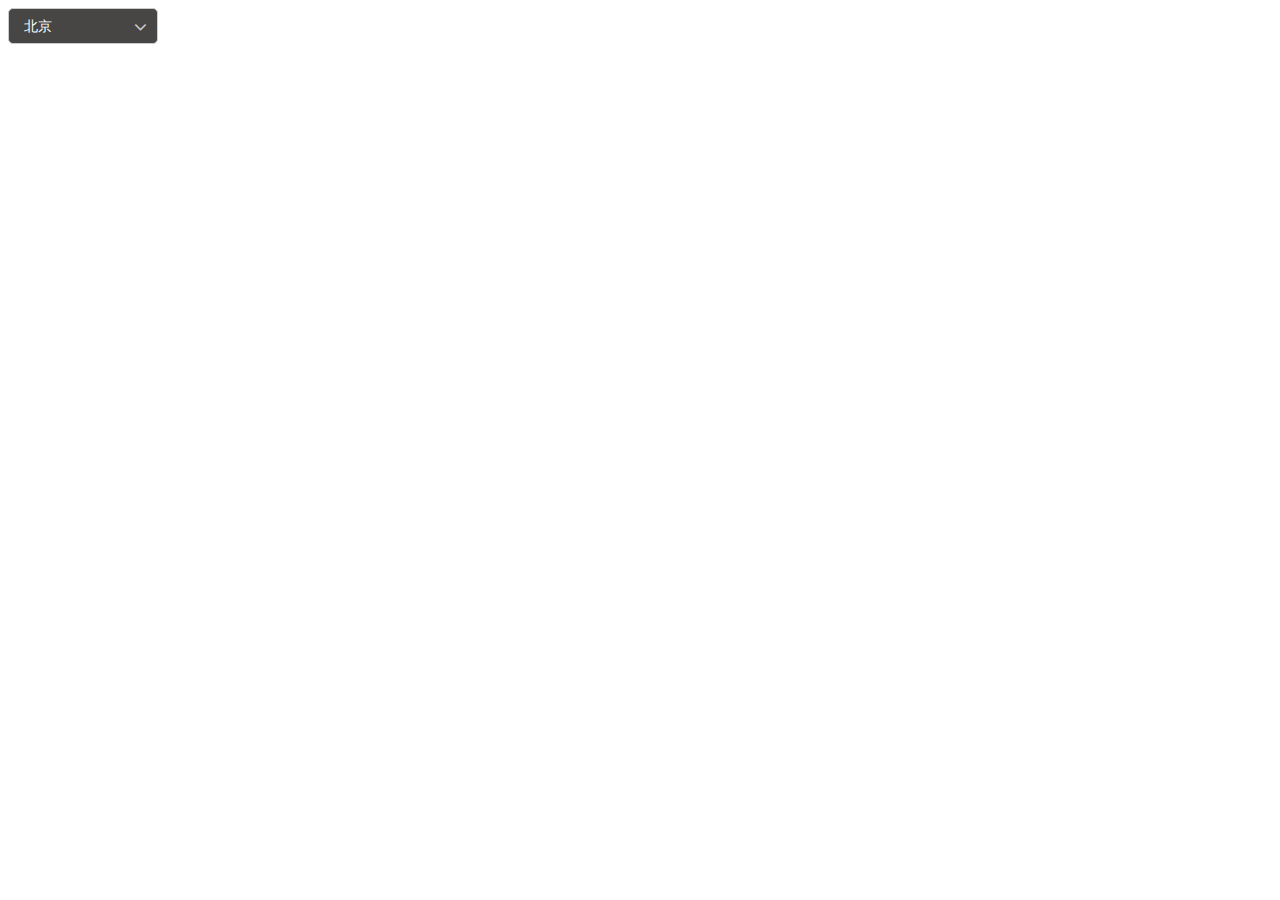
==== whyui/index.html @ 181b1b2b "message" ====
<!DOCTYPE html>
<html lang="en">
<head>
	<meta charset="UTF-8">
	<title>whyui</title>
	<link rel="stylesheet" href="css/whyui.css">
	<link rel="stylesheet" href="css/font-awesome/css/font-awesome.min.css">
</head>
<body>
	<div class="select">
		<!-- <div class="why-select">
			<span class="why-select-content"><span class="why-select-text">111</span><span class="why-select-icon"><i class="fa fa-angle-down"></i></span></span>
			<div class="why-option-group">
				<div class="why-option">北京市</div>
				<div class="why-option">上海市</div>
			</div>
		</div> -->
		<select name="" id="aaa">
			<option value="1">北京</option>
			<option value="2">上海</option>
			<option value="3">广州</option>
			<option value="4">深圳</option>
		</select>
	</div>
	<script src="jquery.min.js"></script>
	<script src="whyui.js"></script>
	<script src="whyselect/whyselect.js"></script>
	<script>
		var s = new WhySelect({
			id: "aaa"
		})
	</script>
</body>
</html>
---- whyui/css/whyui.css ----
body{
	--whyblack: #474644;
	--whyhover: #6A6864;
	--whyactive: #2D2C2B;
	--whysuccess: #67C23A;
	--whydanger: #F56C6C;
	--whywarning: #E6A23C;
	--whyinfo: #fff;
	--whyprimary: #409EFF;
	--whygray: #ccc;
	color: var(--whyblack);
}
/*button*/
.why-btn{
	background-color: var(--whyblack);
	border: none;
	padding: 10px 20px;
	outline: none;
	border-radius: 4px;
	color: var(--whyprimary);
	cursor: pointer;
	font-size: 14px;
	/*border-bottom: 3px solid #33322f;
	border-left: 2px solid #33322f;*/
	transition: box-shadow .3s,background-color 0.2s;
	/*font-weight: bold;*/
}
.why-btn:disabled{
	background-color: var(--whyhover);
	cursor: not-allowed;
	opacity: .7;
}
.why-btn:hover{
	box-shadow: 3px 3px 10px rgba(0,0,0,0.24);
	background-color: var(--whyhover);
}
.why-btn:active{
	/*border-bottom: 2px solid #33322f;
	border-left: 1px solid #33322f;*/
	background-color: var(--whyactive);
}
.why-btn-success{
	color: var(--whysuccess);
}
.why-btn-danger{
	color: var(--whydanger);
}
.why-btn-warning{
	color: var(--whywarning);
}
.why-btn-info{
	color: var(--whyinfo);
}
.why-btn-large{
	font-size: 16px;
	padding: 12px 20px;
}
.why-btn-small{
	font-size: 12px;
	padding: 8px 16px;
}
.why-text-btn{
	border: none;
	background-color: transparent;
	color: var(--whyprimary);
	cursor: pointer;
	outline: none;
}

/*radio*/
input[type="radio"],input[type="checkbox"]{
	position: absolute;
	opacity: 0;
	left: 0;
	z-index: -1;
}
.why-radio-s{
	position: relative;
	cursor: pointer;
	font-size: 14px;
}
.why-radio-s .why-radio-1{
	display: inline-block;
	width: 12px;
	height: 12px;
	border-radius: 50%;
	border: 1px solid var(--whygray);
	margin-right: 5px;
	position: relative;
	top: 2px;
}
.why-radio-s .why-radio-1:hover{
	border-color: var(--whyblack);
}
.radio-selected .why-radio-1{
	position: relative;
	border-color: var(--whyblack);
	background-color: var(--whyblack);
}
.why-radio-1:after{
	width: 5px;
	height: 5px;
	border-radius: 50%;
	background-color: #fff;
	content: "";
	position: absolute;
	left: 50%;
	top: 50%;
	transform: translate(-50%,-50%) scale(0);
	transition: transform .2s;
}
.radio-selected .why-radio-1:after{
	transform: translate(-50%,-50%) scale(1);
}
.why-radio-group{
	font-size: 0;
	cursor: pointer;
	display: inline-block;
	border: 1px solid var(--whyblack);
	overflow: hidden;
	border-radius: 5px;
	vertical-align: middle;
}
.why-radio-btn:first-child{
	border-left: none;
}
.why-radio-btn{
	padding: 10px 20px;
	color: var(--whyblack);
	border-left: 1px solid var(--whyblack);
	font-size: 14px;
	display: inline-block;
	transition: background-color .3s,color .3s;
}
.rb-selected{
	background-color: var(--whyblack);
	color: #fff;
}

/*checkbox*/
.why-checkbox-s{
	position: relative;
	cursor: pointer;
	font-size: 14px;
}
.why-checkbox-s .why-checkbox-1{
	display: inline-block;
	width: 12px;
	height: 12px;
	border-radius: 2px;
	border: 1px solid var(--whygray);
	margin-right: 5px;
	position: relative;
	top: 2px;
}
.why-checkbox-s .why-checkbox-1:hover{
	border-color: var(--whyblack);
}
.checkbox-checked .why-checkbox-1{
	position: relative;
	border-color: var(--whyblack);
	background-color: var(--whyblack);
}
.why-checkbox-1:after{
	border: 1px solid #fff;
	border-left: 0;
	border-top: 0;
	height: 7px;
	width: 3px;
	content: "";
	position: absolute;
	left: 4px;
	top: 1px;
	transform: rotate(45deg) scaleY(0);
	transition: transform .2s;
}
.checkbox-checked .why-checkbox-1:after{
	transform: rotate(45deg) scaleY(1);
}

/*input*/
.why-input{
	padding: 0 15px;
	height: 38px;
	line-height: 38px;
	display: inline-block;
	font-size: 14px;
	border-radius: 4px;
	border: 1px solid var(--whygray);
	outline: none;
	box-sizing: border-box;
	color: var(--whyblack);
	transition: border-color .3s;
}
.why-input::-webkit-input-placeholder{
	color: var(--whygray);
}
.why-input:-moz-input-placeholder{
	color: var(--whygray);
}
.why-input::-moz-input-placeholder{
	color: var(--whygray);
}
.why-input:-ms-input-placeholder{
	color: var(--whygray);
}
.why-input:focus{
	border-color: var(--whyblack);
}
.why-input-s{
	position: relative;
}
.why-input-1{
	position: absolute;
	display: inline-block;
	top: 0;
	left: 10px;
}
.why-input-1 .fa,.why-input-3 .fa{
	color: var(--whygray);
	font-size: 14px;
}
.why-input-2 input{
	padding-left: 30px;
}
.why-input-3{
	position: absolute;
	display: inline-block;
	right: 15px;
	top: 0;
}
.why-input-4 input{
	padding-right: 30px;
}
.why-textarea{
	border-radius: 4px;
	border: 1px solid var(--whygray);
	outline: none;
	color: var(--whyblack);
	transition: border-color .3s;
	padding: 10px;
	box-sizing: border-box;
	font-size: 14px;
	font-family: Arial;
	line-height: 20px;
}
.why-textarea:focus{
	border-color: var(--whyblack);
}
.why-textarea::-webkit-input-placeholder{
	color: var(--whygray);
}
.slot{
	display: inline-block;
	border: 1px solid var(--whygray);
	display: inline-block;
	padding: 0 15px;
	font-size: 14px;
	height: 36px;
	line-height: 36px;
	background-color: #eee;
	color: var(--whyblack);
}
.preslot{
	border-radius: 5px 0 0 5px;
	border-right: none;
}
.why-pretpl-input{
	border-radius: 0 5px 5px 0;
}
.sufslot{
	border-radius: 0 5px 5px 0;
	border-left: none;
}
.why-suftpl-input{
	border-radius: 5px 0 0 5px;
}


/*select*/
.why-select{
	position: relative;
	display: inline-block;
	min-width: 150px;
}
.why-select-content{
	font-size: 14px;
	position: relative;
	display: inline-block;
	padding: 0 50px 0 15px;
	border: 1px solid var(--whygray);
	border-radius: 5px;
	cursor: pointer;
	width: 100%;
	box-sizing: border-box;
	line-height: 36px;
	height: 36px;
	color: #fff;
	transition: border-color .3s;
	background-color: var(--whyblack);
}
.why-select-icon{
	position: absolute;
	right: 10px;
	transition: transform .3s;
	font-size: 20px;
	color: var(--whygray);
}
.why-select-active .why-select-icon{
	transform: rotate(-180deg);
}
.why-option-group{
	display: none;
	width: 100%;
	box-sizing: border-box;
	position: absolute;
	padding: 6px 0;
	border: 1px solid var(--whygray);
	border-radius: 5px;
	box-shadow: 1px 1px 3px #ddd, -1px -1px 3px #ddd;
	left: 0;
	font-size: 14px;
	background-color: var(--whyblack);
}
.why-option-group:after{
	content: "";
	position: absolute;
	width: 8px;
	height: 8px;
	left: 30px;
	transform: rotate(45deg);
	z-index: 100px;
	background-color: var(--whyblack);
}
.why-option{
	padding: 0 15px;
	line-height: 30px;
	cursor: pointer;
	color: var(--whygray);
}
.why-option:hover{
	background-color: var(--whyhover);
}
.why-option-selected{
	color: #fff;
	font-weight: bold;
}

.why-option-group-bot:after{
	top: -4px;
	border-right: 0;
	border-bottom: 0;
}
.why-option-group-top:after{
	bottom: -4px;
	border-left: 0;
	border-top: 0;
}

/*light主题*/
.why-theme-light .why-select-content{
	color: var(--whyblack);
	background-color: #fff;
}
.why-theme-light .why-option-group{
	background-color: #fff;
}
.why-theme-light .why-option-group:after{
	background-color: #fff;
}
.why-theme-light .why-option{
	color: #999;
}
.why-theme-light .why-option:hover{
	background-color: #eee;
}
.why-theme-light .why-option-selected{
	color: var(--whyblack);
}

@keyframes whyselect_ani_bot_in{
	from{top: 40px;opacity: 0}
	to{top: 50px;opacity: 1}
}
@keyframes whyselect_ani_bot_out{
	from{top: 50px;opacity: 1}
	to{top: 40px;opacity: 0}
}

@keyframes whyselect_ani_top_in{
	from{bottom: 40px;opacity: 0}
	to{bottom: 50px;opacity: 1}
}
@keyframes whyselect_ani_top_out{
	from{bottom: 50px;opacity: 1}
	to{bottom: 40px;opacity: 0}
}
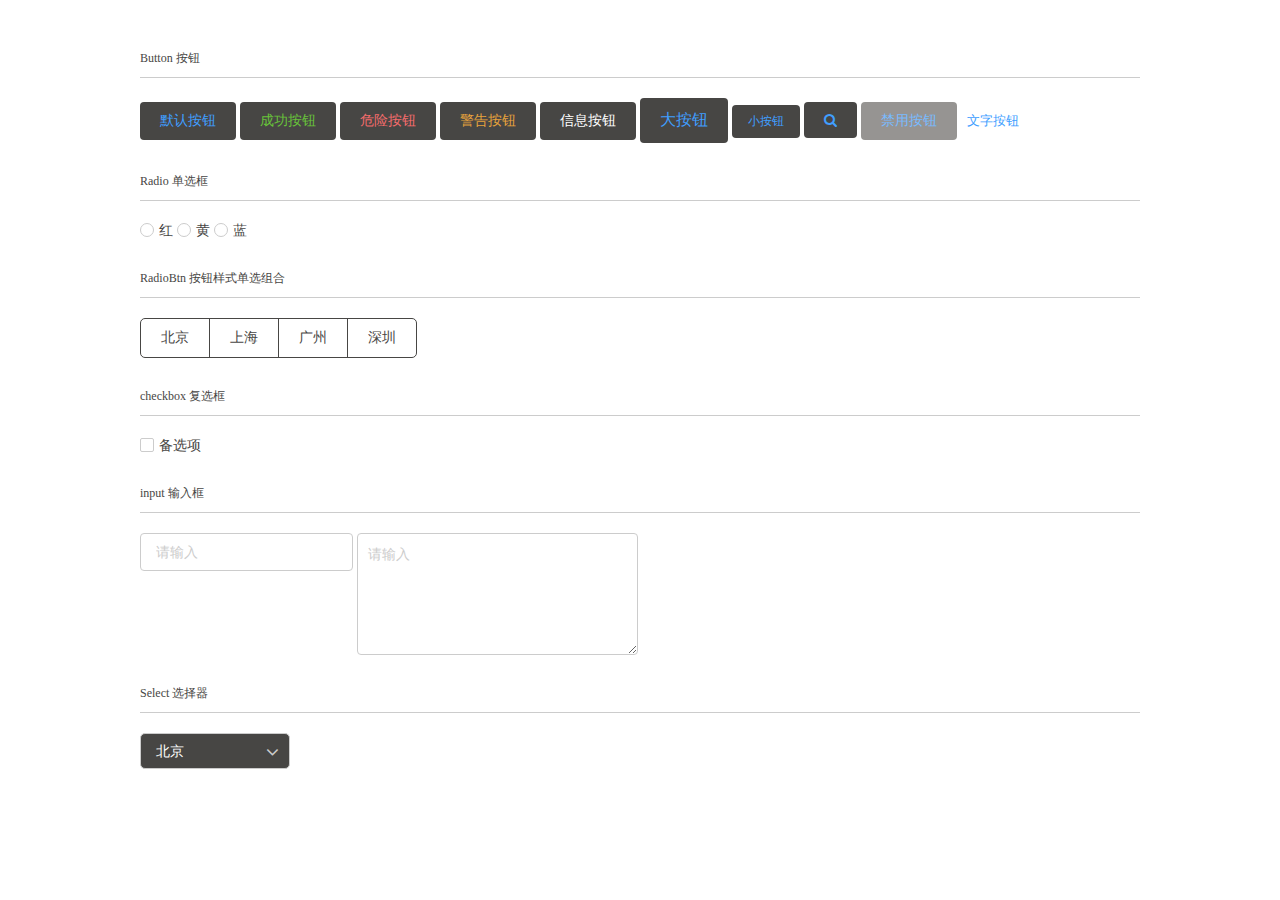
==== commit 307d0624: "add more element" ====
--- a/whyui/index.html
+++ b/whyui/index.html
@@ -5,25 +5,73 @@
 	<title>whyui</title>
 	<link rel="stylesheet" href="css/whyui.css">
 	<link rel="stylesheet" href="css/font-awesome/css/font-awesome.min.css">
+	<style>
+		.main{
+			width: 1000px;
+			margin: 50px auto;
+		}
+		.title{
+			border-bottom: 1px solid #ccc;
+			margin: 30px 0 20px;
+			padding-bottom: 10px;
+			font-size: 12px;
+		}
+		.input input,textarea{
+			vertical-align: top;
+		}
+	</style>
 </head>
 <body>
-	<div class="select">
-		<!-- <div class="why-select">
-			<span class="why-select-content"><span class="why-select-text">111</span><span class="why-select-icon"><i class="fa fa-angle-down"></i></span></span>
-			<div class="why-option-group">
-				<div class="why-option">北京市</div>
-				<div class="why-option">上海市</div>
-			</div>
-		</div> -->
-		<select name="" id="aaa">
-			<option value="1">北京</option>
-			<option value="2">上海</option>
-			<option value="3">广州</option>
-			<option value="4">深圳</option>
-		</select>
+	<div class="main">
+		<div class="btns">
+			<div class="title">Button 按钮</div>
+			<button class="why-btn">默认按钮</button>
+			<button class="why-btn why-btn-success">成功按钮</button>
+			<button class="why-btn why-btn-danger">危险按钮</button>
+			<button class="why-btn why-btn-warning">警告按钮</button>
+			<button class="why-btn why-btn-info">信息按钮</button>
+			<button class="why-btn why-btn-large">大按钮</button>
+			<button class="why-btn why-btn-small">小按钮</button>
+			<button class="why-btn"><i class="fa fa-search"></i></button>
+			<button class="why-btn" disabled>禁用按钮</button>
+			<button class="why-text-btn">文字按钮</button>
+		</div>
+		<div class="radio">
+			<div class="title">Radio 单选框</div>
+			<span><input type="radio" class="why-radio" name="111" label="红"></span>
+			<span><input type="radio" class="why-radio" name="111" label="黄"></span>
+			<span><input type="radio" class="why-radio" name="111" label="蓝"></span>
+		</div>
+		<div class="radiobtn">
+			<div class="title">RadioBtn 按钮样式单选组合</div>
+			<span class="why-radio-group">
+				<span class="why-radio-btn">北京</span>
+				<span class="why-radio-btn">上海</span>
+				<span class="why-radio-btn">广州</span>
+				<span class="why-radio-btn">深圳</span>
+			</span>	
+		</div>
+		<div class="check">
+			<div class="title">checkbox 复选框</div>
+			<span><input type="checkbox" class="why-checkbox" name="111" label="备选项"></span>
+		</div>
+		<div class="input">
+			<div class="title">input 输入框</div>
+			<input type="text" class="why-input" placeholder="请输入">
+			<textarea name="" id="" class="why-textarea" cols="30" rows="5" placeholder="请输入"></textarea>
+		</div>
+		<div class="select">
+			<div class="title">Select 选择器</div>
+			<select name="" id="aaa">
+				<option value="1">北京</option>
+				<option value="2">上海</option>
+				<option value="3">广州</option>
+				<option value="4">深圳</option>
+			</select>
+		</div>
 	</div>
 	<script src="jquery.min.js"></script>
-	<script src="whyui.js"></script>
+	<script src="js/whyui.js"></script>
 	<script src="whyselect/whyselect.js"></script>
 	<script>
 		var s = new WhySelect({
--- a/whyui/css/whyui.css
+++ b/whyui/css/whyui.css
@@ -207,31 +207,7 @@
 .why-input:focus{
 	border-color: var(--whyblack);
 }
-.why-input-s{
-	position: relative;
-}
-.why-input-1{
-	position: absolute;
-	display: inline-block;
-	top: 0;
-	left: 10px;
-}
-.why-input-1 .fa,.why-input-3 .fa{
-	color: var(--whygray);
-	font-size: 14px;
-}
-.why-input-2 input{
-	padding-left: 30px;
-}
-.why-input-3{
-	position: absolute;
-	display: inline-block;
-	right: 15px;
-	top: 0;
-}
-.why-input-4 input{
-	padding-right: 30px;
-}
+
 .why-textarea{
 	border-radius: 4px;
 	border: 1px solid var(--whygray);
@@ -249,31 +225,6 @@
 }
 .why-textarea::-webkit-input-placeholder{
 	color: var(--whygray);
-}
-.slot{
-	display: inline-block;
-	border: 1px solid var(--whygray);
-	display: inline-block;
-	padding: 0 15px;
-	font-size: 14px;
-	height: 36px;
-	line-height: 36px;
-	background-color: #eee;
-	color: var(--whyblack);
-}
-.preslot{
-	border-radius: 5px 0 0 5px;
-	border-right: none;
-}
-.why-pretpl-input{
-	border-radius: 0 5px 5px 0;
-}
-.sufslot{
-	border-radius: 0 5px 5px 0;
-	border-left: none;
-}
-.why-suftpl-input{
-	border-radius: 5px 0 0 5px;
 }
 
 
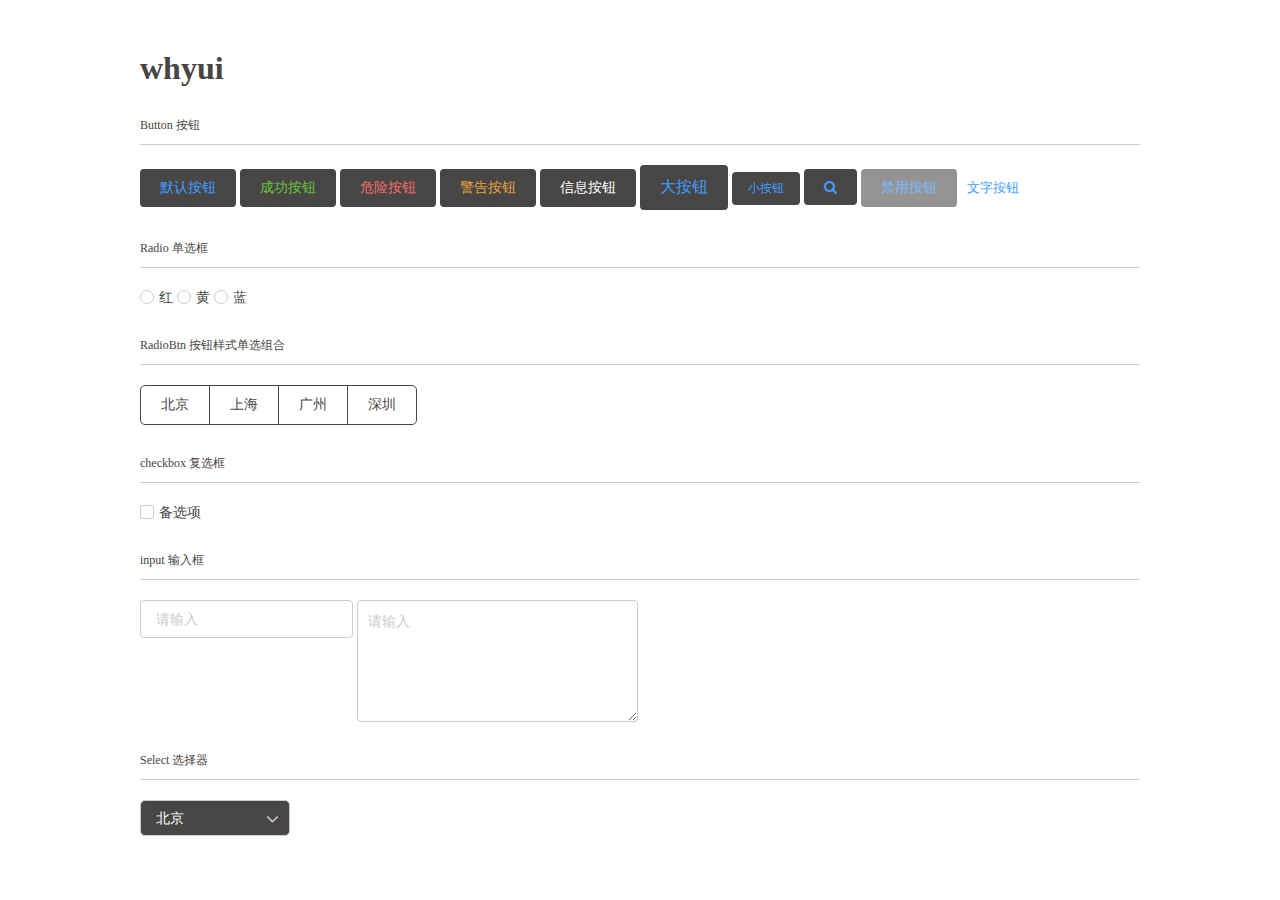
==== commit 40b4228b: "message" ====
--- a/whyui/index.html
+++ b/whyui/index.html
@@ -23,6 +23,7 @@
 </head>
 <body>
 	<div class="main">
+		<h1>whyui</h1>
 		<div class="btns">
 			<div class="title">Button 按钮</div>
 			<button class="why-btn">默认按钮</button>
--- a/whyui/css/whyui.css
+++ b/whyui/css/whyui.css
@@ -12,11 +12,13 @@
 }
 /*button*/
 .why-btn{
+	background-color: #474644;
 	background-color: var(--whyblack);
 	border: none;
 	padding: 10px 20px;
 	outline: none;
 	border-radius: 4px;
+	color: #409EFF;
 	color: var(--whyprimary);
 	cursor: pointer;
 	font-size: 14px;
@@ -26,29 +28,36 @@
 	/*font-weight: bold;*/
 }
 .why-btn:disabled{
+	background-color: #6A6864;
 	background-color: var(--whyhover);
 	cursor: not-allowed;
 	opacity: .7;
 }
 .why-btn:hover{
 	box-shadow: 3px 3px 10px rgba(0,0,0,0.24);
+	background-color: #6A6864;
 	background-color: var(--whyhover);
 }
 .why-btn:active{
 	/*border-bottom: 2px solid #33322f;
 	border-left: 1px solid #33322f;*/
+	background-color: #2D2C2B;
 	background-color: var(--whyactive);
 }
 .why-btn-success{
+	color: #67C23A;
 	color: var(--whysuccess);
 }
 .why-btn-danger{
+	color: #F56C6C;
 	color: var(--whydanger);
 }
 .why-btn-warning{
+	color: #E6A23C;
 	color: var(--whywarning);
 }
 .why-btn-info{
+	color: #fff;
 	color: var(--whyinfo);
 }
 .why-btn-large{
@@ -62,6 +71,7 @@
 .why-text-btn{
 	border: none;
 	background-color: transparent;
+	color: #409EFF;
 	color: var(--whyprimary);
 	cursor: pointer;
 	outline: none;
@@ -84,17 +94,21 @@
 	width: 12px;
 	height: 12px;
 	border-radius: 50%;
+	border: 1px solid #ccc;
 	border: 1px solid var(--whygray);
 	margin-right: 5px;
 	position: relative;
 	top: 2px;
 }
 .why-radio-s .why-radio-1:hover{
+	border-color: #474644;
 	border-color: var(--whyblack);
 }
 .radio-selected .why-radio-1{
 	position: relative;
-	border-color: var(--whyblack);
+	border-color: #474644;
+	border-color: var(--whyblack);
+	background-color: #474644;
 	background-color: var(--whyblack);
 }
 .why-radio-1:after{
@@ -116,6 +130,7 @@
 	font-size: 0;
 	cursor: pointer;
 	display: inline-block;
+	border: 1px solid #474644;
 	border: 1px solid var(--whyblack);
 	overflow: hidden;
 	border-radius: 5px;
@@ -126,13 +141,16 @@
 }
 .why-radio-btn{
 	padding: 10px 20px;
-	color: var(--whyblack);
+	color: #474644;
+	color: var(--whyblack);
+	border-left: 1px solid #474644;
 	border-left: 1px solid var(--whyblack);
 	font-size: 14px;
 	display: inline-block;
 	transition: background-color .3s,color .3s;
 }
 .rb-selected{
+	background-color: #474644;
 	background-color: var(--whyblack);
 	color: #fff;
 }
@@ -148,17 +166,21 @@
 	width: 12px;
 	height: 12px;
 	border-radius: 2px;
+	border: 1px solid #ccc;
 	border: 1px solid var(--whygray);
 	margin-right: 5px;
 	position: relative;
 	top: 2px;
 }
 .why-checkbox-s .why-checkbox-1:hover{
+	border-color: #474644;
 	border-color: var(--whyblack);
 }
 .checkbox-checked .why-checkbox-1{
 	position: relative;
-	border-color: var(--whyblack);
+	border-color: #474644;
+	border-color: var(--whyblack);
+	background-color: #474644;
 	background-color: var(--whyblack);
 }
 .why-checkbox-1:after{
@@ -186,32 +208,41 @@
 	display: inline-block;
 	font-size: 14px;
 	border-radius: 4px;
+	border: 1px solid #ccc;
 	border: 1px solid var(--whygray);
 	outline: none;
 	box-sizing: border-box;
+	color: #474644;
 	color: var(--whyblack);
 	transition: border-color .3s;
 }
 .why-input::-webkit-input-placeholder{
+	color: #ccc;
 	color: var(--whygray);
 }
 .why-input:-moz-input-placeholder{
+	color: #ccc;
 	color: var(--whygray);
 }
 .why-input::-moz-input-placeholder{
+	color: #ccc;
 	color: var(--whygray);
 }
 .why-input:-ms-input-placeholder{
+	color: #ccc;
 	color: var(--whygray);
 }
 .why-input:focus{
+	border-color: #474644;
 	border-color: var(--whyblack);
 }
 
 .why-textarea{
 	border-radius: 4px;
+	border: 1px solid #ccc;
 	border: 1px solid var(--whygray);
 	outline: none;
+	color: #474644;
 	color: var(--whyblack);
 	transition: border-color .3s;
 	padding: 10px;
@@ -221,9 +252,11 @@
 	line-height: 20px;
 }
 .why-textarea:focus{
+	border-color: #474644;
 	border-color: var(--whyblack);
 }
 .why-textarea::-webkit-input-placeholder{
+	color: #ccc;
 	color: var(--whygray);
 }
 
@@ -239,6 +272,7 @@
 	position: relative;
 	display: inline-block;
 	padding: 0 50px 0 15px;
+	border: 1px solid #ccc;
 	border: 1px solid var(--whygray);
 	border-radius: 5px;
 	cursor: pointer;
@@ -248,6 +282,7 @@
 	height: 36px;
 	color: #fff;
 	transition: border-color .3s;
+	background-color: #474644;
 	background-color: var(--whyblack);
 }
 .why-select-icon{
@@ -255,6 +290,7 @@
 	right: 10px;
 	transition: transform .3s;
 	font-size: 20px;
+	color: #ccc;
 	color: var(--whygray);
 }
 .why-select-active .why-select-icon{
@@ -266,11 +302,13 @@
 	box-sizing: border-box;
 	position: absolute;
 	padding: 6px 0;
+	border: 1px solid #ccc;
 	border: 1px solid var(--whygray);
 	border-radius: 5px;
 	box-shadow: 1px 1px 3px #ddd, -1px -1px 3px #ddd;
 	left: 0;
 	font-size: 14px;
+	background-color: #474644;
 	background-color: var(--whyblack);
 }
 .why-option-group:after{
@@ -281,15 +319,18 @@
 	left: 30px;
 	transform: rotate(45deg);
 	z-index: 100px;
+	background-color: #474644;
 	background-color: var(--whyblack);
 }
 .why-option{
 	padding: 0 15px;
 	line-height: 30px;
 	cursor: pointer;
+	color: #ccc;
 	color: var(--whygray);
 }
 .why-option:hover{
+	background-color: #6A6864;
 	background-color: var(--whyhover);
 }
 .why-option-selected{
@@ -310,6 +351,7 @@
 
 /*light主题*/
 .why-theme-light .why-select-content{
+	color: #474644;
 	color: var(--whyblack);
 	background-color: #fff;
 }
@@ -326,6 +368,7 @@
 	background-color: #eee;
 }
 .why-theme-light .why-option-selected{
+	color: #474644;
 	color: var(--whyblack);
 }
 
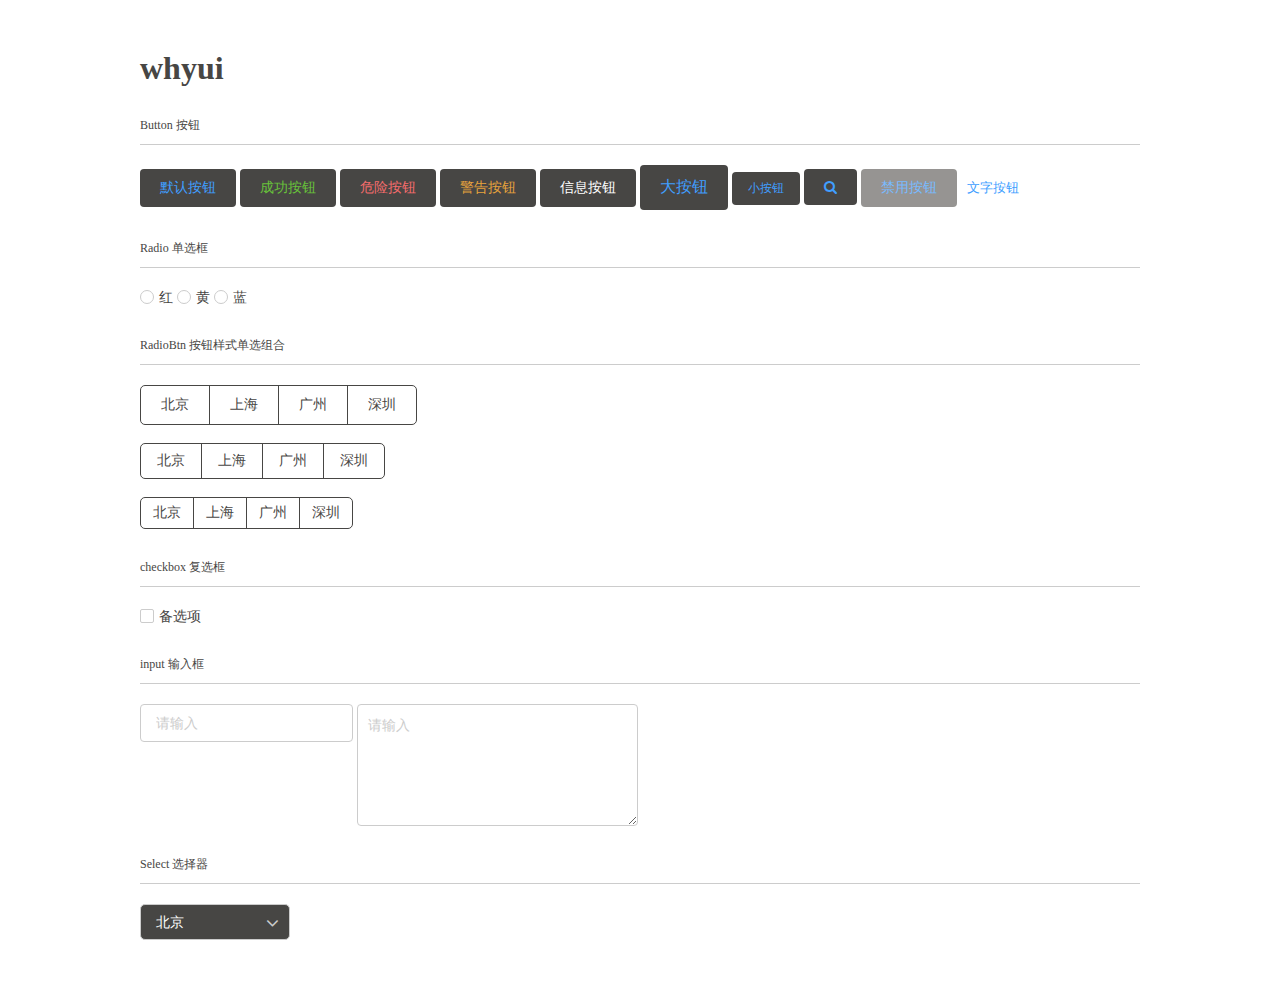
==== commit 4fe6b572: "add radiobtn size" ====
--- a/whyui/index.html
+++ b/whyui/index.html
@@ -45,7 +45,19 @@
 		</div>
 		<div class="radiobtn">
 			<div class="title">RadioBtn 按钮样式单选组合</div>
+			<span class="why-radio-group why-radio-large">
+				<span class="why-radio-btn">北京</span>
+				<span class="why-radio-btn">上海</span>
+				<span class="why-radio-btn">广州</span>
+				<span class="why-radio-btn">深圳</span>
+			</span><br><br>
 			<span class="why-radio-group">
+				<span class="why-radio-btn">北京</span>
+				<span class="why-radio-btn">上海</span>
+				<span class="why-radio-btn">广州</span>
+				<span class="why-radio-btn">深圳</span>
+			</span><br><br>
+			<span class="why-radio-group why-radio-small">
 				<span class="why-radio-btn">北京</span>
 				<span class="why-radio-btn">上海</span>
 				<span class="why-radio-btn">广州</span>
--- a/whyui/css/whyui.css
+++ b/whyui/css/whyui.css
@@ -140,7 +140,7 @@
 	border-left: none;
 }
 .why-radio-btn{
-	padding: 10px 20px;
+	padding: 8px 16px;
 	color: #474644;
 	color: var(--whyblack);
 	border-left: 1px solid #474644;
@@ -153,6 +153,12 @@
 	background-color: #474644;
 	background-color: var(--whyblack);
 	color: #fff;
+}
+.why-radio-large .why-radio-btn{
+	padding: 10px 20px;
+}
+.why-radio-small .why-radio-btn{
+	padding: 6px 12px;
 }
 
 /*checkbox*/
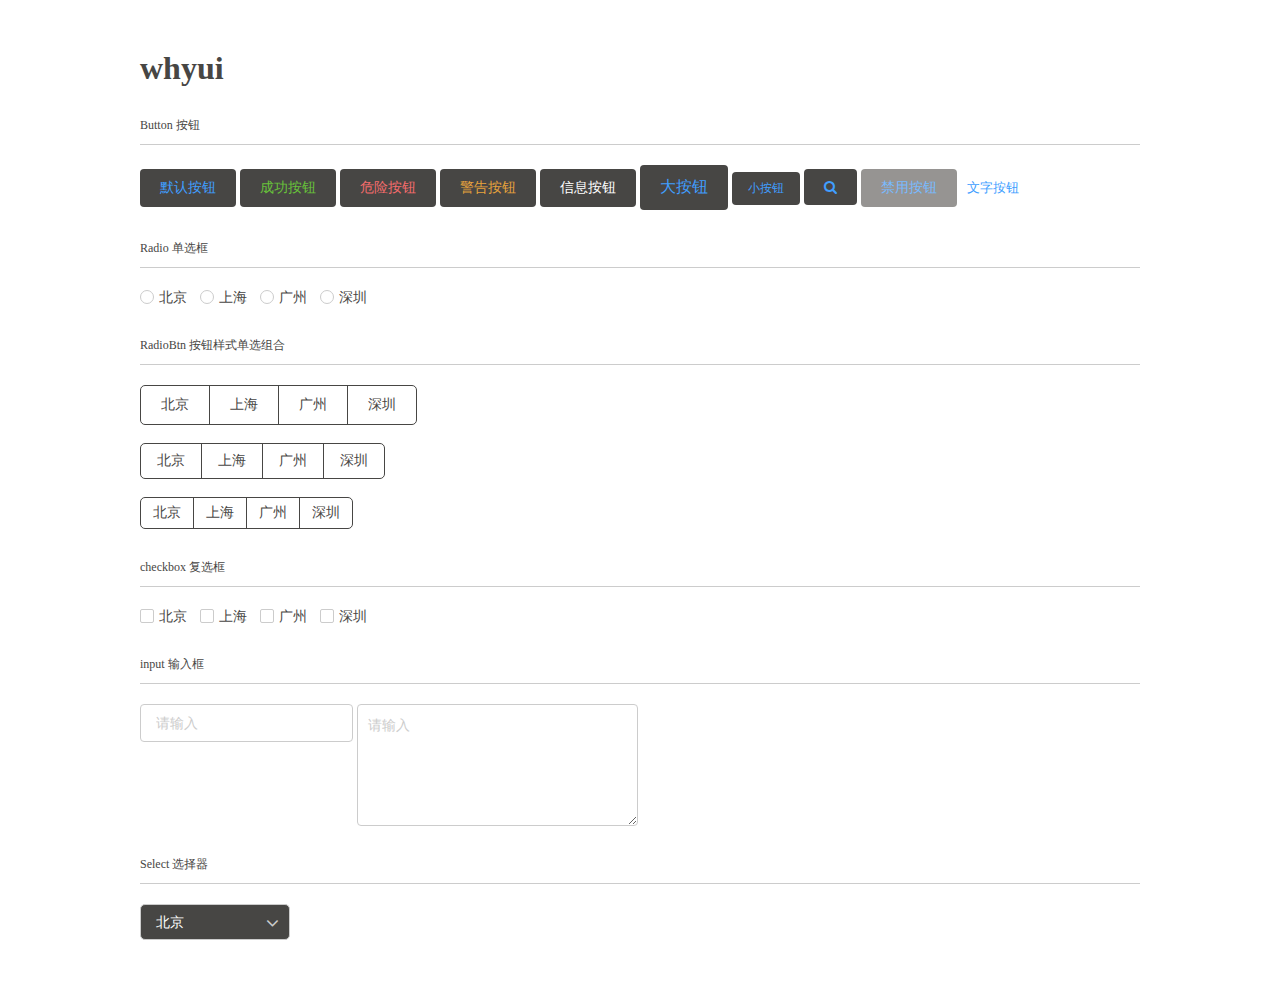
==== commit 79c26048: "message" ====
--- a/whyui/index.html
+++ b/whyui/index.html
@@ -19,6 +19,12 @@
 		.input input,textarea{
 			vertical-align: top;
 		}
+		.radio span{
+			margin-right: 3px;
+		}
+		.check span{
+			margin-right: 3px;
+		}
 	</style>
 </head>
 <body>
@@ -39,9 +45,10 @@
 		</div>
 		<div class="radio">
 			<div class="title">Radio 单选框</div>
-			<span><input type="radio" class="why-radio" name="111" label="红"></span>
-			<span><input type="radio" class="why-radio" name="111" label="黄"></span>
-			<span><input type="radio" class="why-radio" name="111" label="蓝"></span>
+			<span><input type="radio" class="why-radio" name="111" label="北京"></span>
+			<span><input type="radio" class="why-radio" name="111" label="上海"></span>
+			<span><input type="radio" class="why-radio" name="111" label="广州"></span>
+			<span><input type="radio" class="why-radio" name="111" label="深圳"></span>
 		</div>
 		<div class="radiobtn">
 			<div class="title">RadioBtn 按钮样式单选组合</div>
@@ -66,7 +73,10 @@
 		</div>
 		<div class="check">
 			<div class="title">checkbox 复选框</div>
-			<span><input type="checkbox" class="why-checkbox" name="111" label="备选项"></span>
+			<span><input type="checkbox" class="why-checkbox" name="111" label="北京"></span>
+			<span><input type="checkbox" class="why-checkbox" name="111" label="上海"></span>
+			<span><input type="checkbox" class="why-checkbox" name="111" label="广州"></span>
+			<span><input type="checkbox" class="why-checkbox" name="111" label="深圳"></span>
 		</div>
 		<div class="input">
 			<div class="title">input 输入框</div>
@@ -83,8 +93,7 @@
 			</select>
 		</div>
 	</div>
-	<script src="jquery.min.js"></script>
-	<script src="js/whyui.js"></script>
+	<script src="whyui.js"></script>
 	<script src="whyselect/whyselect.js"></script>
 	<script>
 		var s = new WhySelect({
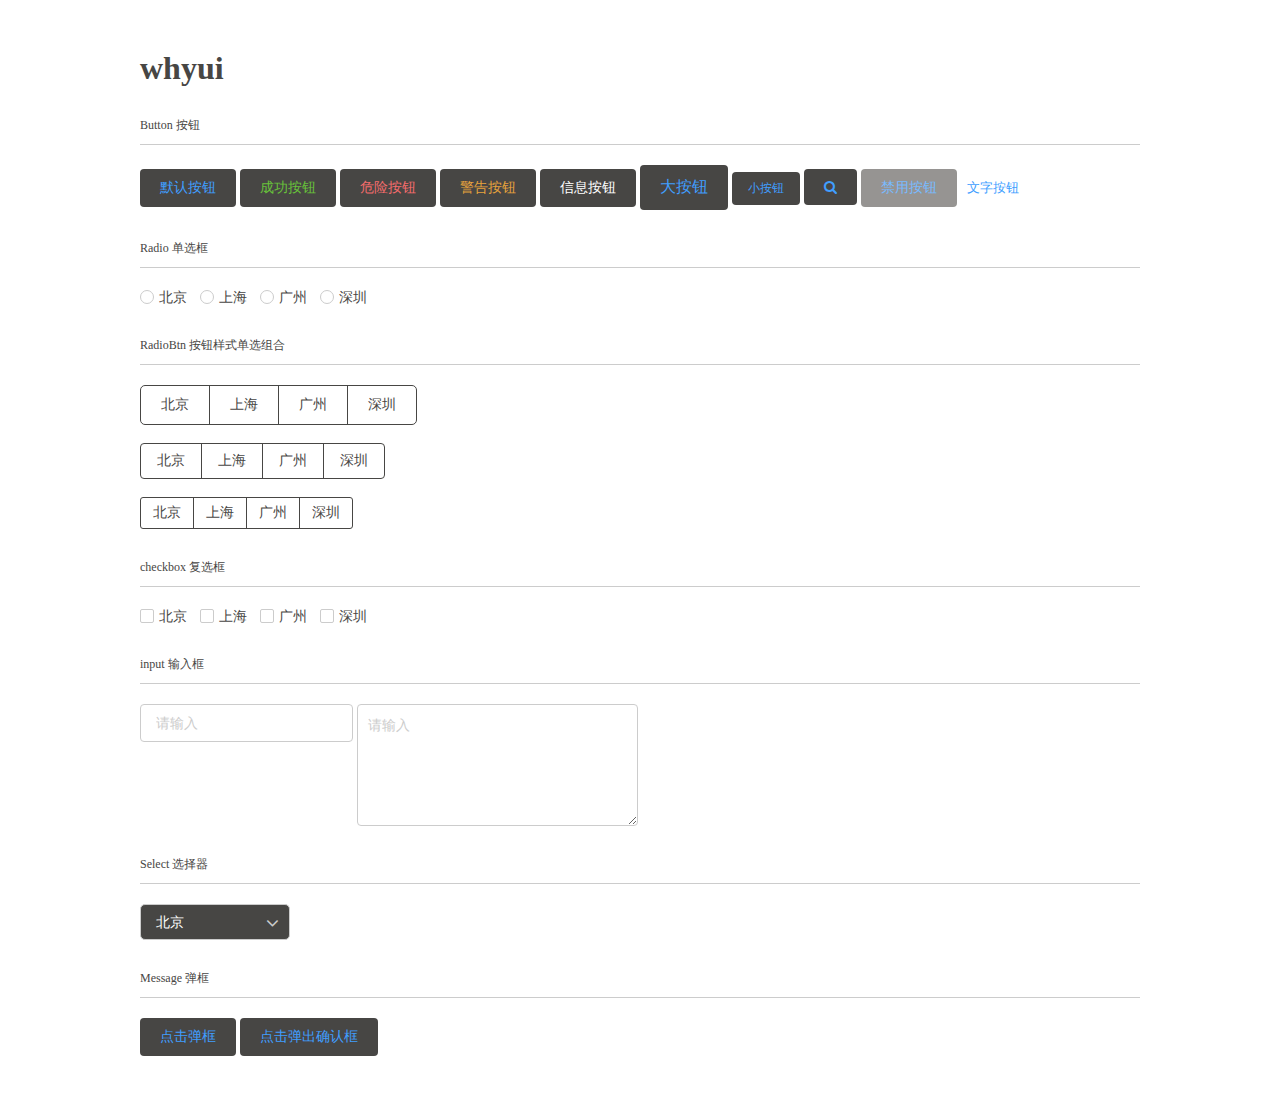
==== commit 646b7d6b: "update" ====
--- a/whyui/index.html
+++ b/whyui/index.html
@@ -92,13 +92,43 @@
 				<option value="4">深圳</option>
 			</select>
 		</div>
+		<div class="alert">
+			<div class="title">Message 弹框</div>
+			<button class="why-btn" onclick="whyalert()">点击弹框</button>
+			<button class="why-btn" onclick="whyconfirm()">点击弹出确认框</button>
+		</div>
+		<div class="why-shadow">
+			<div class="why-msg">
+				<div class="why-shadow-title">标题<span class="why-shadow-close"></span></div>
+				<div class="why-shadow-content">内容</div>
+				<div class="why-shadow-btns">
+					<button class="why-btn why-btn-small why-btn-info">取消</button>
+					<button class="why-btn why-btn-small why-btn-success">确定</button>
+				</div>
+			</div>
+		</div>
 	</div>
 	<script src="whyui.js"></script>
 	<script src="whyselect/whyselect.js"></script>
 	<script>
 		var s = new WhySelect({
 			id: "aaa"
-		})
+		});
+		function whyalert(){
+			why.alert("这是一个弹框消息","提示",{confirmText: "好的"});
+		}
+		function whyconfirm(){
+			why.confirm("您确定割包皮吗？","提示",{
+				confirmText: "好的",
+				cancelText: "别逗",
+				cancel: function(){
+					alert("步子迈大了容易扯着蛋");
+				},
+				confirm: function(){
+					alert("割了有多好，谁割谁知道");
+				}
+			})
+		}
 	</script>
 </body>
 </html>--- a/whyui/css/whyui.css
+++ b/whyui/css/whyui.css
@@ -133,7 +133,7 @@
 	border: 1px solid #474644;
 	border: 1px solid var(--whyblack);
 	overflow: hidden;
-	border-radius: 5px;
+	border-radius: 4px;
 	vertical-align: middle;
 }
 .why-radio-btn:first-child{
@@ -154,8 +154,15 @@
 	background-color: var(--whyblack);
 	color: #fff;
 }
+.why-radio-large{
+	border-radius: 5px;
+}
 .why-radio-large .why-radio-btn{
 	padding: 10px 20px;
+	
+}
+.why-radio-small{
+	border-radius: 3px;
 }
 .why-radio-small .why-radio-btn{
 	padding: 6px 12px;
@@ -394,4 +401,83 @@
 @keyframes whyselect_ani_top_out{
 	from{bottom: 50px;opacity: 1}
 	to{bottom: 40px;opacity: 0}
+}
+
+/*message 弹框*/
+.why-shadow{
+	display: none;
+	position: fixed;
+	top: 0;
+	left: 0;
+	bottom: 0;
+	right: 0;
+}
+.why-msg{
+	position: absolute;
+	width: 400px;
+	margin: auto;
+	left: 0;
+	right: 0;
+	top: 33vh;
+	color: #fff;
+	background-color: #474644;
+	background-color: var(--whyblack);
+	border-radius: 5px;
+	padding: 10px 20px;
+}
+.why-shadow-title{
+	font-size: 18px;
+}
+.why-shadow-content{
+	padding: 10px 0 15px;
+}
+.why-shadow-btns{
+	text-align: right;
+}
+.why-shadow-close{
+	float: right;
+	position: relative;
+	cursor: pointer;
+	display: inline-block;
+	width: 13px;
+	height: 13px;
+	top: 5px;
+}
+.why-shadow-close:before{
+	content: "";
+	position: absolute;
+	right: 0;
+	top: 5px;
+	width: 13px;
+	height: 2px;
+	background-color: #fff;
+	transform: rotate(135deg);
+}
+.why-shadow-close:after{
+	content: "";
+	position: absolute;
+	right: 0;
+	top: 5px;
+	width: 13px;
+	height: 2px;
+	background-color: #fff;
+	transform: rotate(45deg);
+}
+
+@keyframes whymsg_ani_in{
+	from{top: 33vh;opacity: 0}
+	to{top: 35vh;opacity: 1}
+}
+@keyframes whymsg_ani_out{
+	from{top: 35vh;opacity: 1}
+	to{top: 33vh;opacity: 0}
+}
+
+@keyframes whyshadow_ani_in{
+	from{background: rgba(0,0,0,0);}
+	to{background: rgba(0,0,0,.3);}
+}
+@keyframes whyshadow_ani_out{
+	from{background: rgba(0,0,0,.3);}
+	to{background: rgba(0,0,0,0);}
 }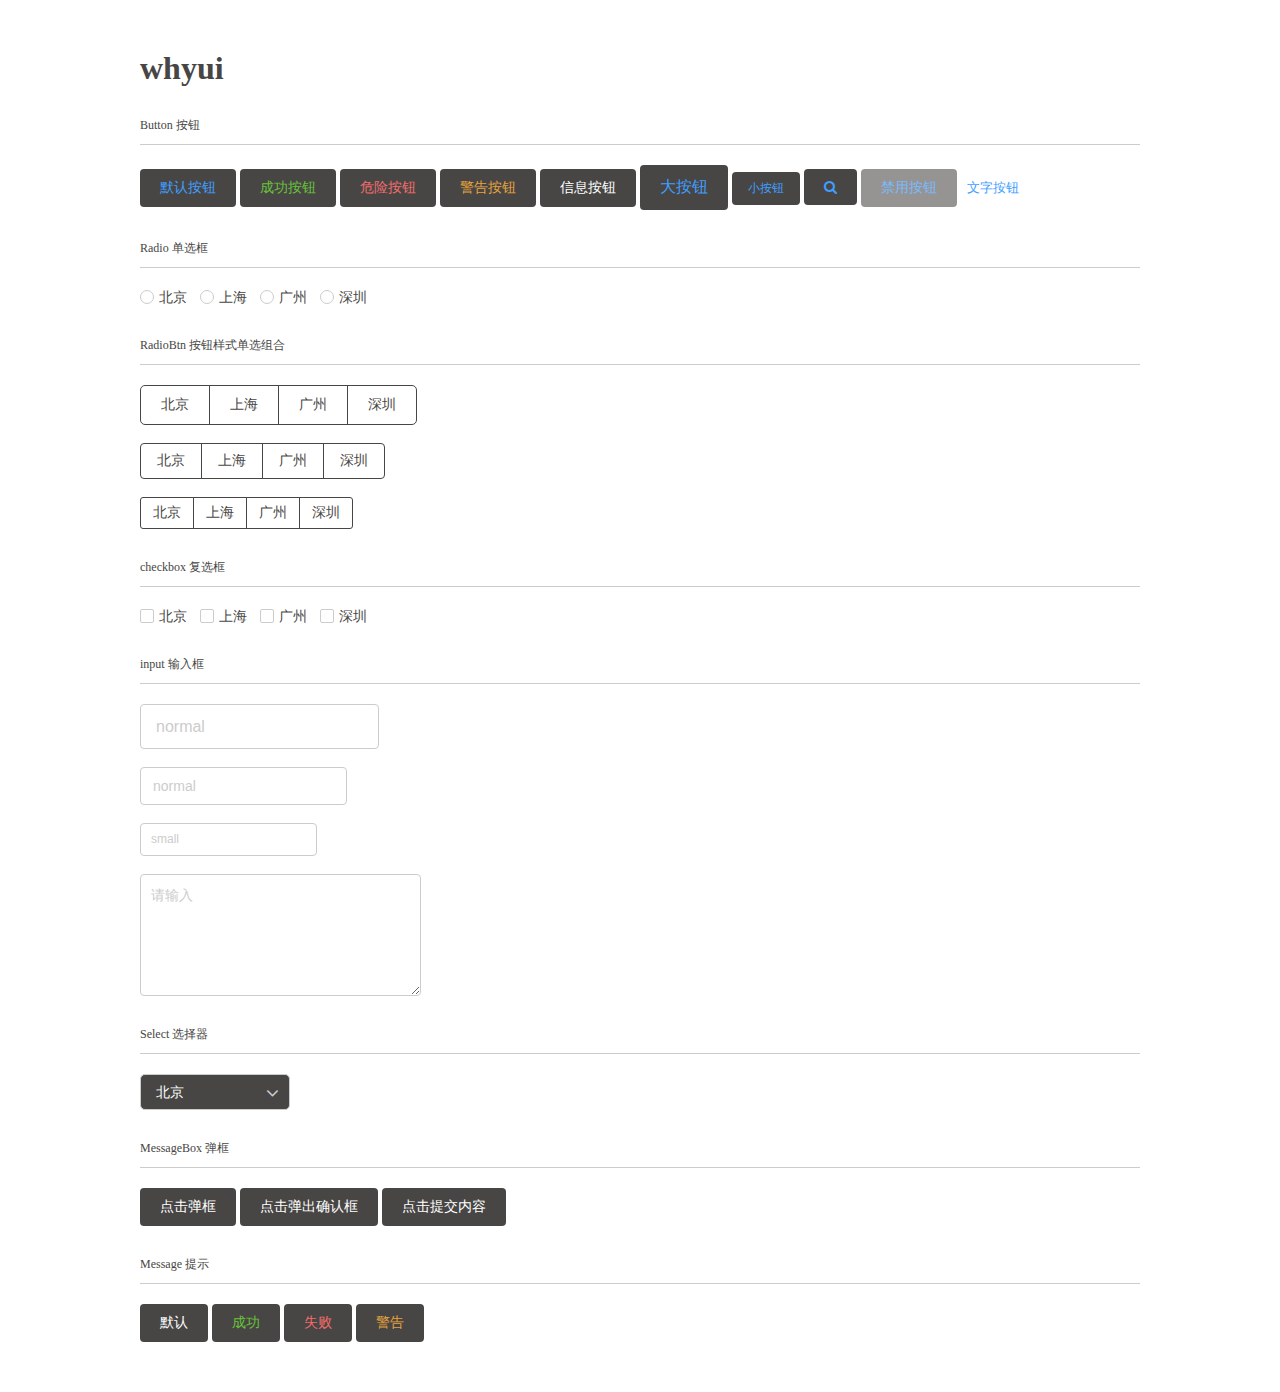
==== commit f7be95e3: "add messagebox and message" ====
--- a/whyui/index.html
+++ b/whyui/index.html
@@ -80,7 +80,9 @@
 		</div>
 		<div class="input">
 			<div class="title">input 输入框</div>
-			<input type="text" class="why-input" placeholder="请输入">
+			<input type="text" class="why-input why-input-large" placeholder="normal"><br><br>
+			<input type="text" class="why-input" placeholder="normal"><br><br>
+			<input type="text" class="why-input why-input-small" placeholder="small"><br><br>
 			<textarea name="" id="" class="why-textarea" cols="30" rows="5" placeholder="请输入"></textarea>
 		</div>
 		<div class="select">
@@ -92,20 +94,21 @@
 				<option value="4">深圳</option>
 			</select>
 		</div>
-		<div class="alert">
-			<div class="title">Message 弹框</div>
-			<button class="why-btn" onclick="whyalert()">点击弹框</button>
-			<button class="why-btn" onclick="whyconfirm()">点击弹出确认框</button>
+		<div class="messagebox">
+			<div class="title">MessageBox 弹框</div>
+			<button class="why-btn why-btn-info" onclick="whyalert()">点击弹框</button>
+			<button class="why-btn why-btn-info" onclick="whyconfirm()">点击弹出确认框</button>
+			<button class="why-btn why-btn-info" onclick="whysubmit()">点击提交内容</button>
 		</div>
-		<div class="why-shadow">
-			<div class="why-msg">
-				<div class="why-shadow-title">标题<span class="why-shadow-close"></span></div>
-				<div class="why-shadow-content">内容</div>
-				<div class="why-shadow-btns">
-					<button class="why-btn why-btn-small why-btn-info">取消</button>
-					<button class="why-btn why-btn-small why-btn-success">确定</button>
-				</div>
-			</div>
+		<div class="message">
+			<div class="title">Message 提示</div>
+			<button class="why-btn why-btn-info" onclick="whymsginfo()">默认</button>
+			<button class="why-btn why-btn-success" onclick="whymsgsuccess()">成功</button>
+			<button class="why-btn why-btn-danger" onclick="whymsgerror()">失败</button>
+			<button class="why-btn why-btn-warning" onclick="whymsgwarning()">警告</button>
+		</div>
+		<div class="why-msg why-msg-success">
+			333
 		</div>
 	</div>
 	<script src="whyui.js"></script>
@@ -127,7 +130,39 @@
 				confirm: function(){
 					alert("割了有多好，谁割谁知道");
 				}
-			})
+			});
+		}
+		function whysubmit(){
+			why.opendialog('<input type="text" id="bbb" class="why-input" placeholder="请输入" style="width:100%;">',"提示",{
+				btns: [{
+					text: "取消",
+					class: "why-btn why-btn-small why-btn-info",
+					click: function(whydom){
+						alert("您点击了取消");
+						why.close();
+					}
+				},{
+					text: "提交",
+					class: "why-btn why-btn-small why-btn-success",
+					click: function(whydom){
+						var v = whydom.find("bbb").value;
+						alert("您输入了："+v);
+						why.close();
+					}
+				}]
+			});
+		}
+		function whymsginfo(){
+			why.msg("这是一条普通消息");
+		}
+		function whymsgsuccess(){
+			why.msg("这是一条成功消息",{type:"success"});
+		}
+		function whymsgerror(){
+			why.msg("这是一条错误消息",{type:"error"});
+		}
+		function whymsgwarning(){
+			why.msg("这是一条警告消息",{type:"warning"});
 		}
 	</script>
 </body>
--- a/whyui/css/whyui.css
+++ b/whyui/css/whyui.css
@@ -215,7 +215,7 @@
 
 /*input*/
 .why-input{
-	padding: 0 15px;
+	padding: 0 12px;
 	height: 38px;
 	line-height: 38px;
 	display: inline-block;
@@ -248,6 +248,18 @@
 .why-input:focus{
 	border-color: #474644;
 	border-color: var(--whyblack);
+}
+.why-input-large{
+	padding: 0 15px;
+	height: 45px;
+	line-height: 45px;
+	font-size: 16px;
+}
+.why-input-small{
+	padding: 0 10px;
+	height: 33px;
+	line-height: 33px;
+	font-size: 12px;
 }
 
 .why-textarea{
@@ -403,7 +415,7 @@
 	to{bottom: 40px;opacity: 0}
 }
 
-/*message 弹框*/
+/*messagebox 弹框*/
 .why-shadow{
 	display: none;
 	position: fixed;
@@ -412,7 +424,7 @@
 	bottom: 0;
 	right: 0;
 }
-.why-msg{
+.why-msgbox{
 	position: absolute;
 	width: 400px;
 	margin: auto;
@@ -464,11 +476,39 @@
 	transform: rotate(45deg);
 }
 
-@keyframes whymsg_ani_in{
+/*message 提示*/
+.why-msg{
+	display: none;
+	position: fixed;
+	width: 400px;
+	left: 0;
+	right: 0;
+	margin: auto;
+	padding: 10px 20px;
+	border-radius: 5px;
+	top: 30px;
+	background: rgba(47,46,44,.7);
+	color: #fff;
+	font-size: 14px;
+}
+.why-msg-success{
+	color: #67C23A;
+	color: var(--whysuccess);
+}
+.why-msg-error{
+	color: #F56C6C;
+	color: var(--whydanger);
+}
+.why-msg-warning{
+	color: #E6A23C;
+	color: var(--whywarning);
+}
+
+@keyframes whymsgbox_ani_in{
 	from{top: 33vh;opacity: 0}
 	to{top: 35vh;opacity: 1}
 }
-@keyframes whymsg_ani_out{
+@keyframes whymsgbox_ani_out{
 	from{top: 35vh;opacity: 1}
 	to{top: 33vh;opacity: 0}
 }
@@ -480,4 +520,13 @@
 @keyframes whyshadow_ani_out{
 	from{background: rgba(0,0,0,.3);}
 	to{background: rgba(0,0,0,0);}
+}
+
+@keyframes whymsg_ani_in{
+	from{top: -50px;opacity: 0;}
+	to{top: 30px;opacity: 1;}
+}
+@keyframes whymsg_ani_out{
+	from{top: 30px;opacity: 1;}
+	to{top: -50px;opacity: 0;}
 }